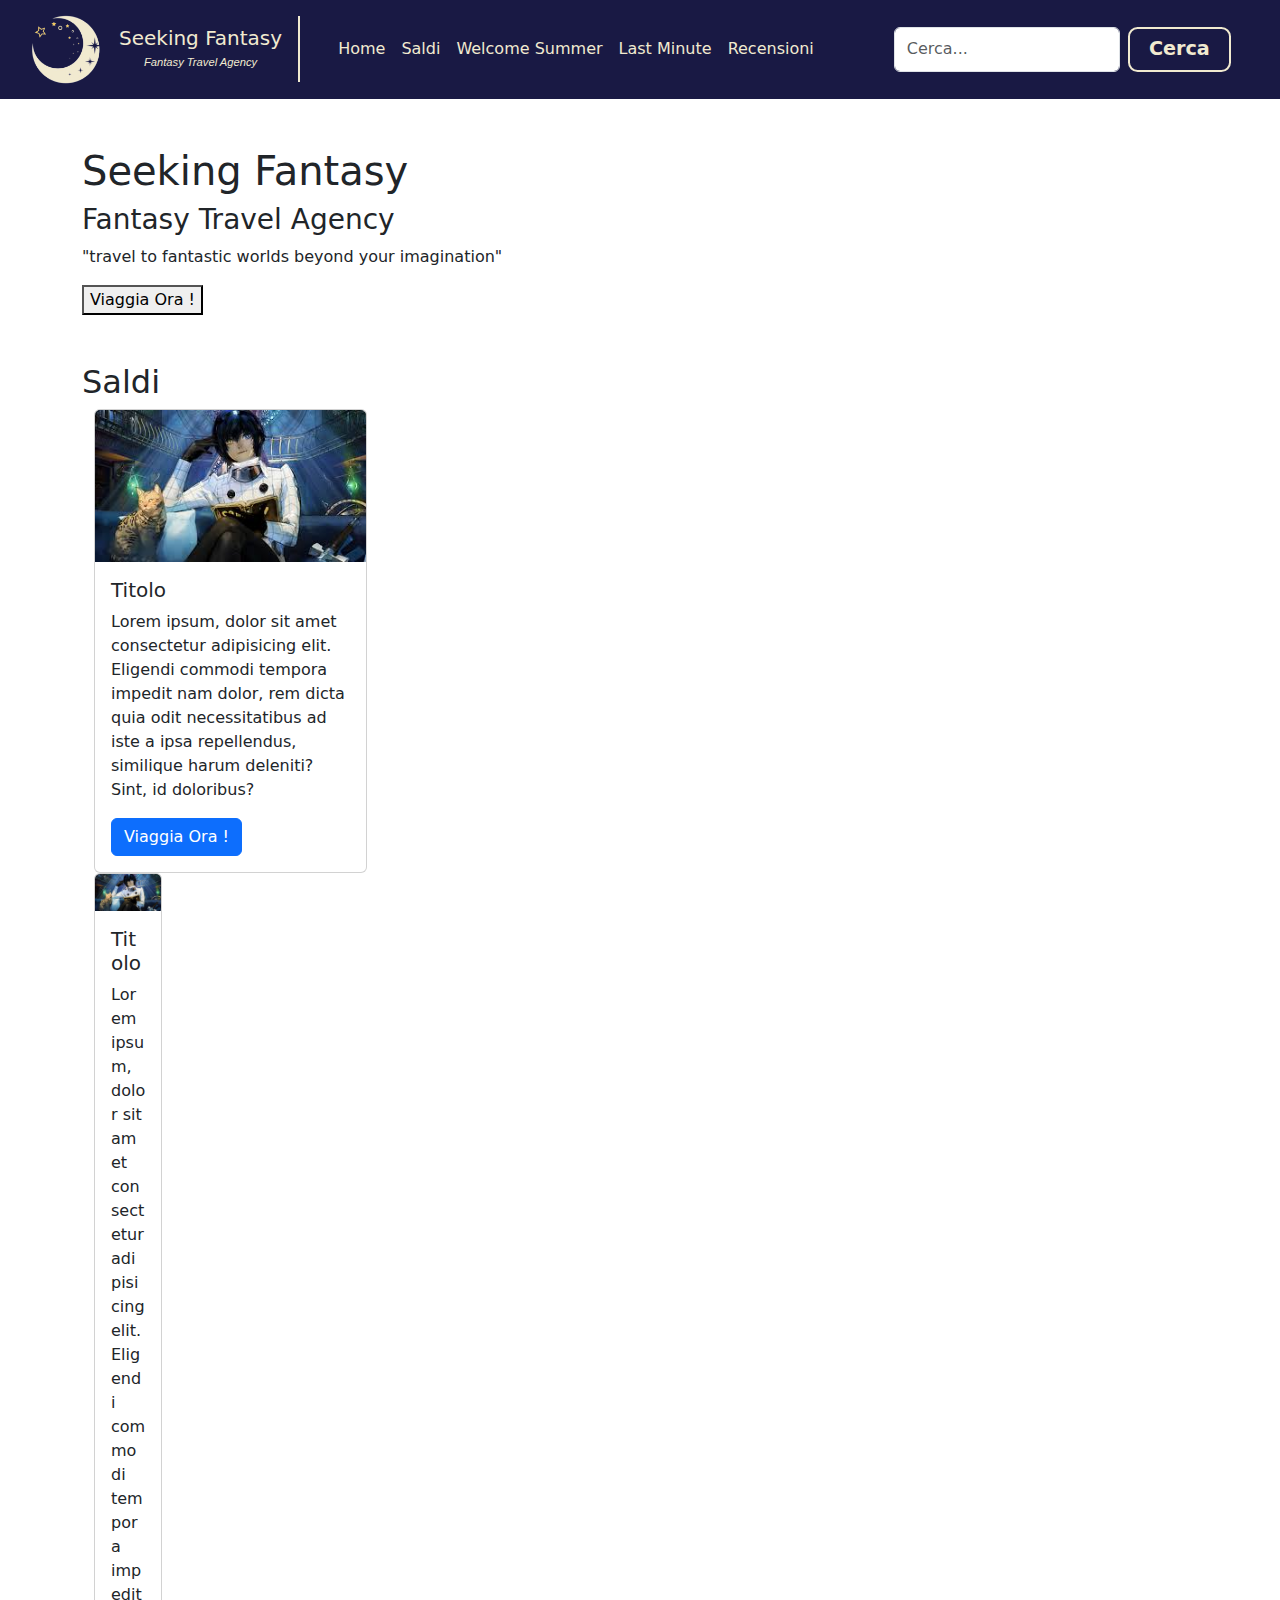
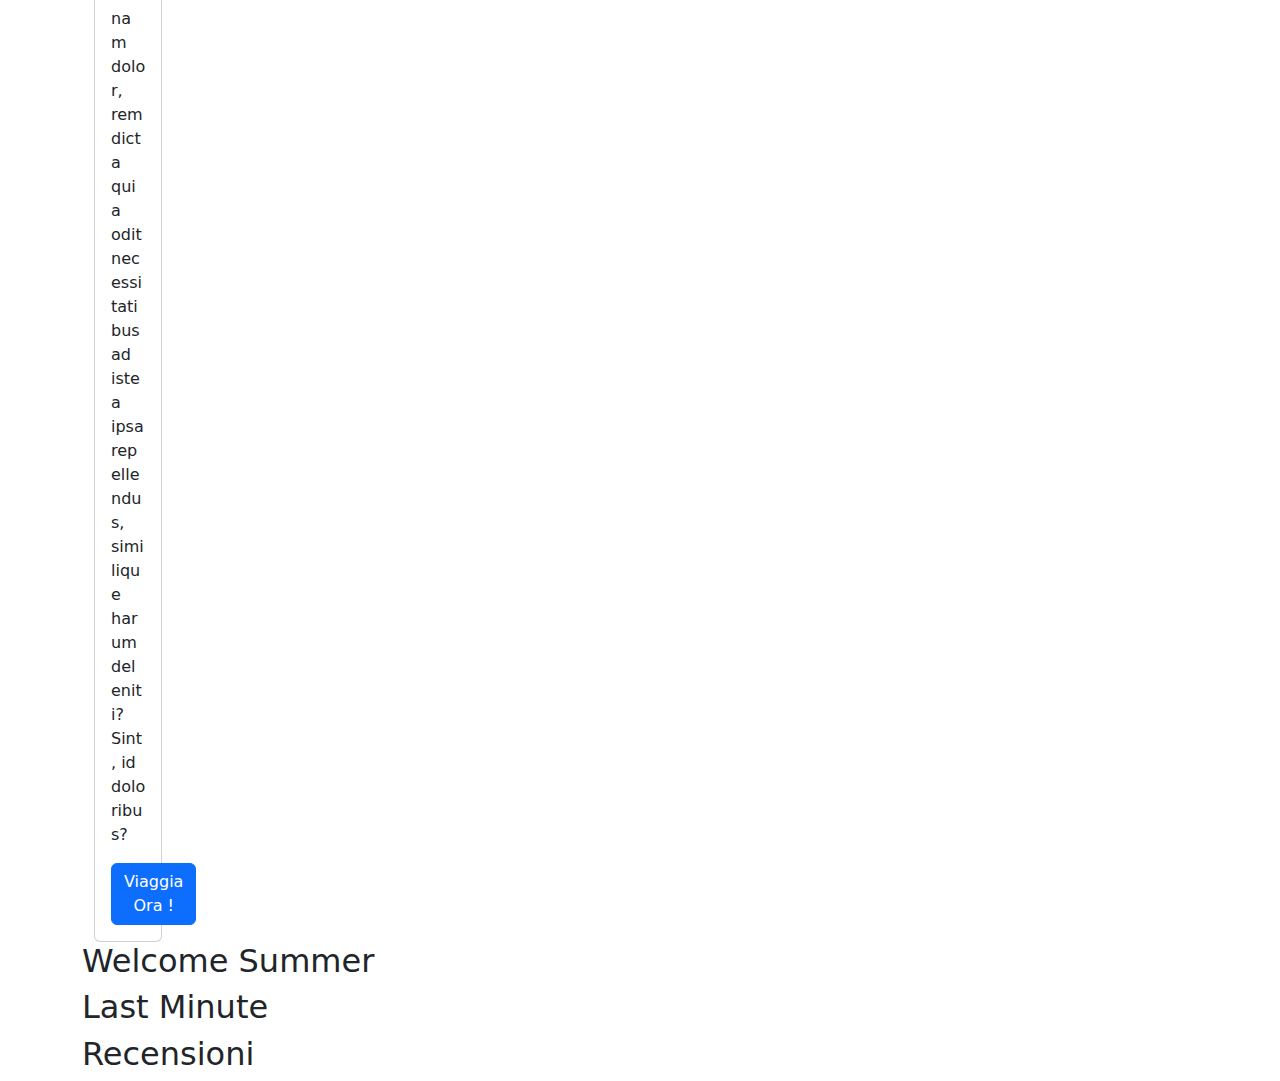
==== index.html @ 60d3921e "Svolgimento Pratica-S6-L2" ====
<!DOCTYPE html>
<html lang="en">
  <head>
    <meta charset="utf-8" />
    <meta name="viewport" content="width=device-width, initial-scale=1" />
    <title>Seeking Fantasy - Fantasy Travel Agency</title>
    <link
      href="https://cdn.jsdelivr.net/npm/bootstrap@5.3.3/dist/css/bootstrap.min.css"
      rel="stylesheet"
      integrity="sha384-QWTKZyjpPEjISv5WaRU9OFeRpok6YctnYmDr5pNlyT2bRjXh0JMhjY6hW+ALEwIH"
      crossorigin="anonymous"
    />
    <link rel="stylesheet" href="./assets/css/style.css" />
  </head>

  <body>
    <header class="container-fluid">
      <nav class="navbar navbar-expand-lg">
        <div class="container-fluid">
          <!-- Logo -->
          <div id="logoContainer">
            <img src="./assets/img/logo-trs.png" alt="logo" class="logo" />
            <div class="logoWrite">
              <h5>Seeking Fantasy</h5>
              <p><i>Fantasy Travel Agency</i></p>
            </div>
          </div>

          <!-- Navbar -->
          <button
            class="navbar-toggler"
            type="button"
            data-bs-toggle="collapse"
            data-bs-target="#navbarNav"
            aria-controls="navbarNav"
            aria-expanded="false"
            aria-label="Toggle navigation"
          >
            <span class="navbar-toggler-icon"></span>
          </button>

          <div class="collapse navbar-collapse" id="navbarNav">
            <ul class="navbar-nav">
              <li class="nav-item">
                <a class="nav-link active" aria-current="page" href="#">Home</a>
              </li>
              <li class="nav-item">
                <a class="nav-link" href="#saldi">Saldi</a>
              </li>
              <li class="nav-item">
                <a class="nav-link" href="#welcomeSummer">Welcome Summer</a>
              </li>
              <li class="nav-item">
                <a class="nav-link" href="#lastMinute">Last Minute</a>
              </li>
              <li class="nav-item">
                <a class="nav-link" href="#recensioni">Recensioni</a>
              </li>
            </ul>

            <!-- Search Bar -->
            <form class="searchForm d-flex ms-auto" role="search">
              <input
                class="form-control me-2"
                type="search"
                placeholder="Cerca..."
                aria-label="Search"
              />
              <button class="searchButton" type="submit">Cerca</button>
            </form>
          </div>
        </div>
      </nav>
    </header>

    <main>
      <!-- informazioni agenzia -->
      <section id="agencyInfo" class="container mt-md-5 mb-md-5">
        <div>
          <h1>Seeking Fantasy</h1>
          <h3>Fantasy Travel Agency</h3>
          <p>"travel to fantastic worlds beyond your imagination"</p>
          <button>Viaggia Ora !</button>
        </div>
      </section>

      <!-- SALDI -->
      <section id="saldi" class="container">
        <h2>Saldi</h2>

        <div class="container">
          <div row>
            <!-- card 1 -->
            <div class="col-md-3">
              <div class="card">
                <img
                  src="./assets/img/card-img.jpeg"
                  class="card-img-top"
                  alt="destination"
                />
                <div class="card-body">
                  <h5 class="card-title">Titolo</h5>
                  <p class="card-text">
                    Lorem ipsum, dolor sit amet consectetur adipisicing elit.
                    Eligendi commodi tempora impedit nam dolor, rem dicta quia
                    odit necessitatibus ad iste a ipsa repellendus, similique
                    harum deleniti? Sint, id doloribus?
                  </p>
                  <a href="#" class="btn btn-primary">Viaggia Ora !</a>
                </div>
              </div>

              <!-- card 2 -->
              <div class="col-md-3">
                <div class="card">
                  <img
                    src="./assets/img/card-img.jpeg"
                    class="card-img-top"
                    alt="destination"
                  />
                  <div class="card-body">
                    <h5 class="card-title">Titolo</h5>
                    <p class="card-text">
                      Lorem ipsum, dolor sit amet consectetur adipisicing elit.
                      Eligendi commodi tempora impedit nam dolor, rem dicta quia
                      odit necessitatibus ad iste a ipsa repellendus, similique
                      harum deleniti? Sint, id doloribus?
                    </p>
                    <a href="#" class="btn btn-primary">Viaggia Ora !</a>
                  </div>
                </div>
              </div>
            </div>
          </div>
        </div>
        <div></div>
      </section>

      <!-- WELCOME SUMMER -->
      <section id="welcomeSummer" class="container">
        <h2>Welcome Summer</h2>
      </section>

      <!-- LAST MINUTE -->
      <section id="lastMinute" class="container">
        <h2>Last Minute</h2>
      </section>

      <!-- RECENSIONI -->
      <section id="recensioni" class="container">
        <h2>Recensioni</h2>
      </section>
    </main>

    <script
      src="https://cdn.jsdelivr.net/npm/bootstrap@5.3.3/dist/js/bootstrap.bundle.min.js"
      integrity="sha384-YvpcrYf0tY3lHB60NNkmXc5s9fDVZLESaAA55NDzOxhy9GkcIdslK1eN7N6jIeHz"
      crossorigin="anonymous"
    ></script>
    <script src="./assets/js/script.js"></script>
  </body>
</html>
---- assets/css/style.css ----
header {
  background-color: #191944 !important;
  color: #f1ead0;
}

.navbar-nav .nav-link {
  color: #f1ead0 !important;
}
.navbar-brand {
  color: #f1ead0 !important;
}

#logoContainer {
  display: flex;
  justify-content: center;
  align-items: center;
}

.logoWrite {
  line-height: 0.5em;
  text-align: center;
  padding-top: 10px;
  margin-right: 30px;
  padding-right: 1em;
  border-right: 2px solid #f1ead0;
}

.logoWrite p {
  font-size: 0.7em;
  font-family: "Franklin Gothic Medium", "Arial Narrow", Arial, sans-serif;
}

.logo {
  width: 80px;
  margin-right: 15px;
}

.searchButton {
  padding: 0.3em 1em;
  border-radius: 0.5em;
  border: 2px solid #f1ead0;
  background-color: transparent;
  color: #f1ead0;
  font-size: 1.2em;
  font-weight: bold;
}

.searchButton:hover {
  background-color: #f1ead0;
  color: #191944;
}

.searchForm {
  margin-right: 25px;
}

.navbar-toggler {
  color: #f1ead0 !important;
  border: 2px solid #f1ead0 !important;
}
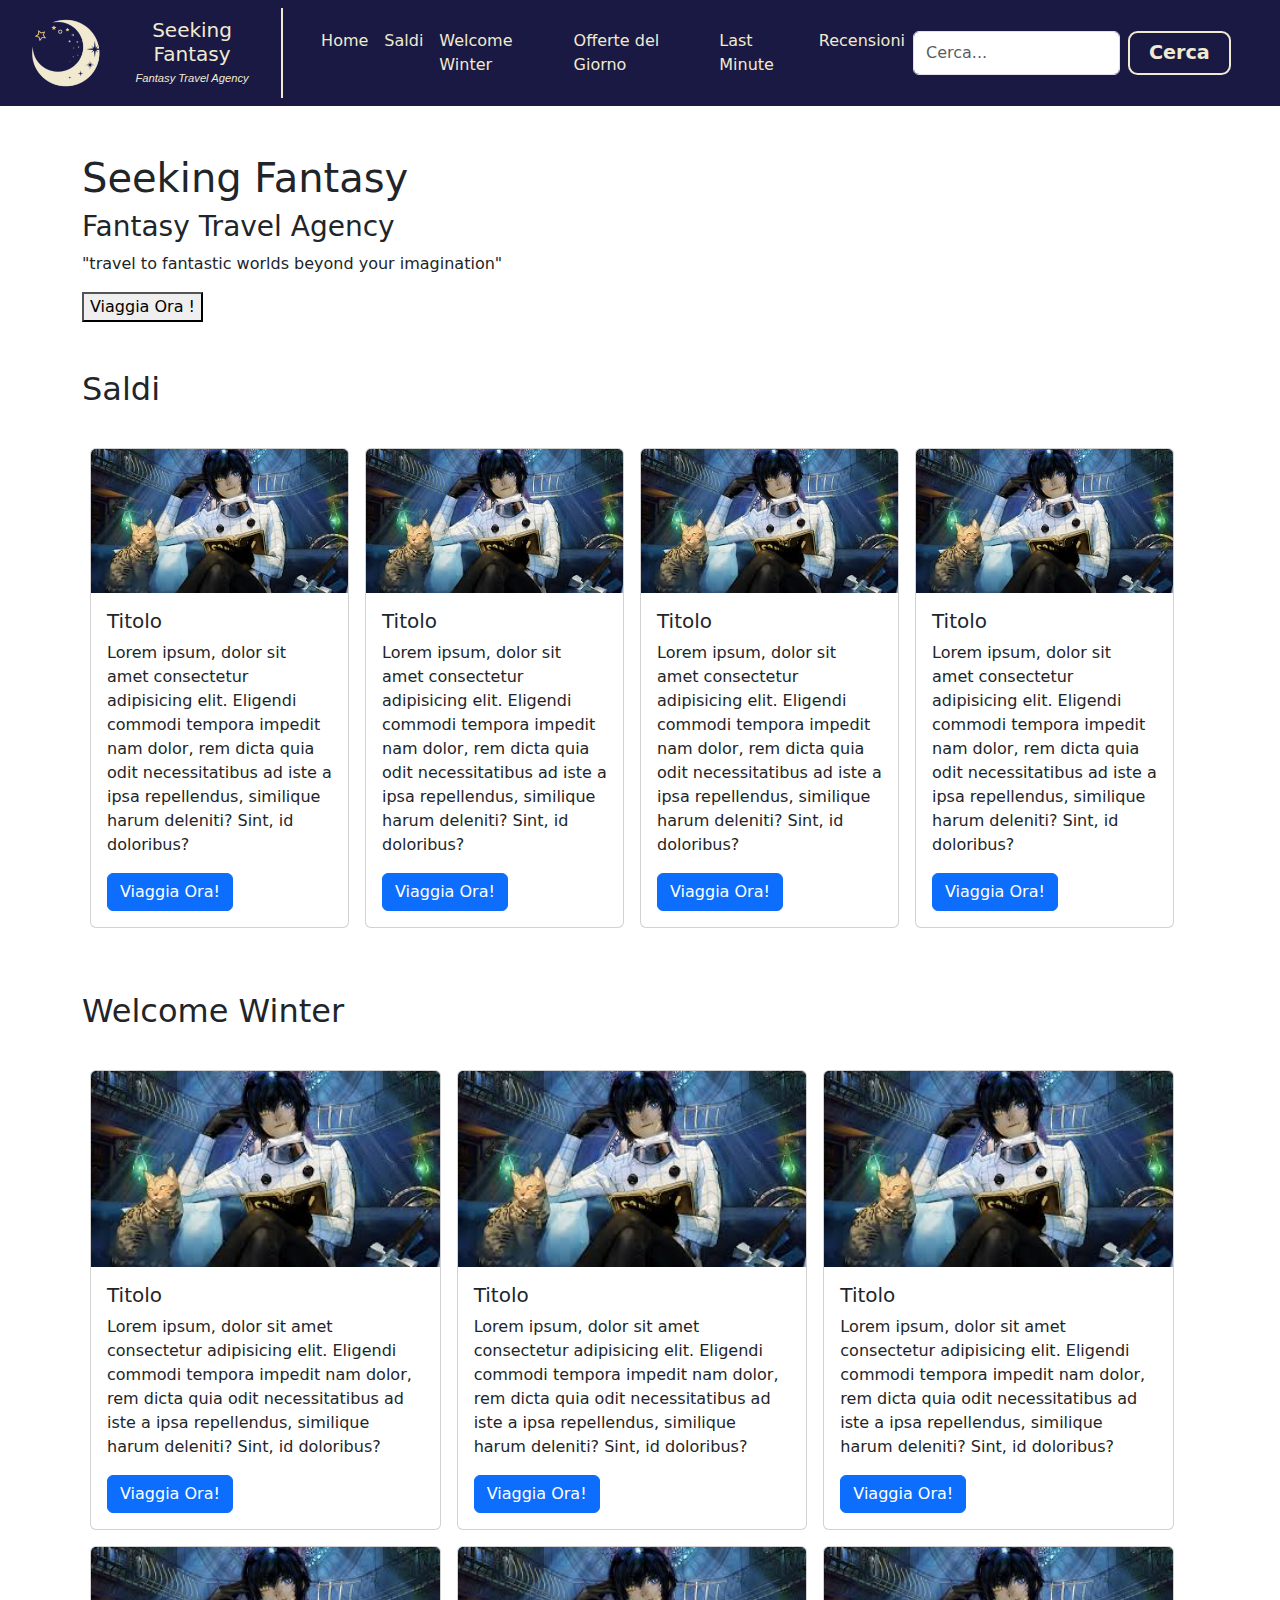
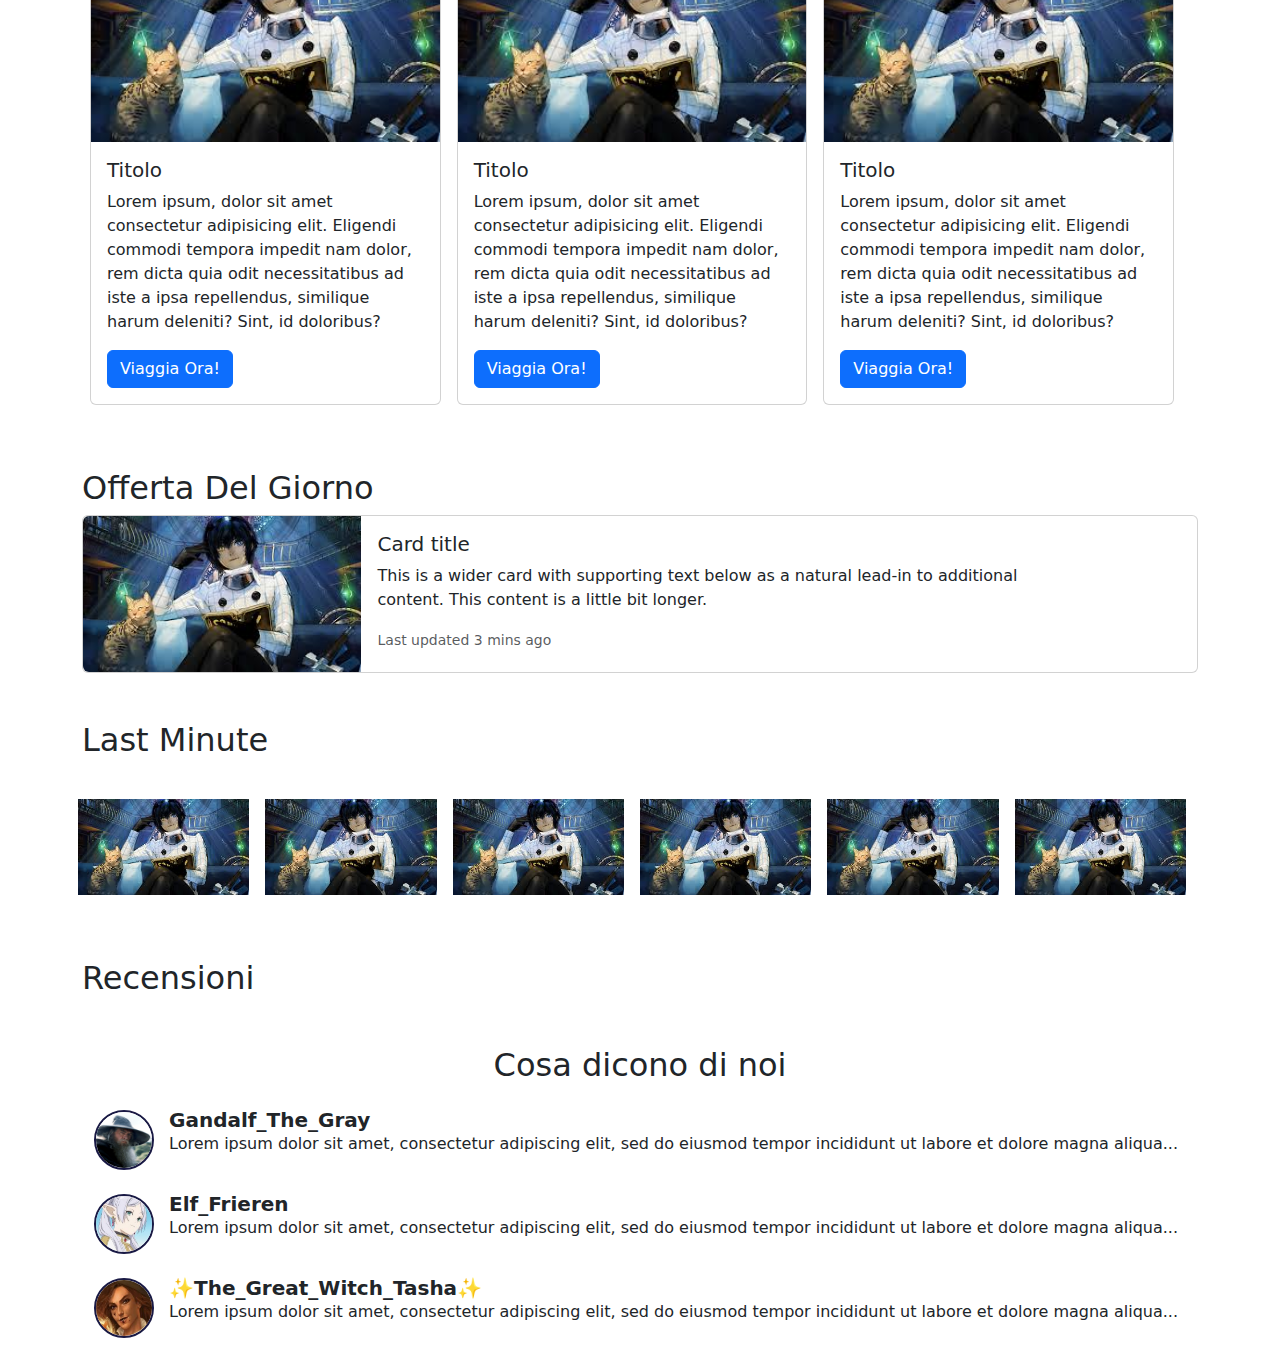
==== commit 24f36a0a: "aggiunta elementi" ====
--- a/index.html
+++ b/index.html
@@ -48,7 +48,12 @@
                 <a class="nav-link" href="#saldi">Saldi</a>
               </li>
               <li class="nav-item">
-                <a class="nav-link" href="#welcomeSummer">Welcome Summer</a>
+                <a class="nav-link" href="#welcomeWinter">Welcome Winter</a>
+              </li>
+              <li class="nav-item">
+                <a class="nav-link" href="#offetaDelGiorno"
+                  >Offerte del Giorno</a
+                >
               </li>
               <li class="nav-item">
                 <a class="nav-link" href="#lastMinute">Last Minute</a>
@@ -85,70 +90,352 @@
       </section>
 
       <!-- SALDI -->
-      <section id="saldi" class="container">
+      <section id="saldi" class="container mt-5">
         <h2>Saldi</h2>
 
         <div class="container">
-          <div row>
-            <!-- card 1 -->
-            <div class="col-md-3">
-              <div class="card">
+          <div class="row">
+            <div
+              class="row mb-3 g-3 row-cols-1 row-cols-sm-2 row-cols-md-3 row-cols-lg-4"
+            >
+              <!-- Card 1 -->
+              <div class="col">
+                <div class="card">
+                  <img
+                    src="./assets/img/card-img.jpeg"
+                    class="card-img-top"
+                    alt="destination"
+                  />
+
+                  <div class="card-body">
+                    <h5 class="card-title">Titolo</h5>
+                    <p class="card-text">
+                      Lorem ipsum, dolor sit amet consectetur adipisicing elit.
+                      Eligendi commodi tempora impedit nam dolor, rem dicta quia
+                      odit necessitatibus ad iste a ipsa repellendus, similique
+                      harum deleniti? Sint, id doloribus?
+                    </p>
+                    <a href="#" class="btn btn-primary">Viaggia Ora!</a>
+                  </div>
+                </div>
+              </div>
+
+              <!-- Card 2 -->
+              <div class="col">
+                <div class="card">
+                  <img
+                    src="./assets/img/card-img.jpeg"
+                    class="card-img-top"
+                    alt="destination"
+                  />
+
+                  <div class="card-body">
+                    <h5 class="card-title">Titolo</h5>
+                    <p class="card-text">
+                      Lorem ipsum, dolor sit amet consectetur adipisicing elit.
+                      Eligendi commodi tempora impedit nam dolor, rem dicta quia
+                      odit necessitatibus ad iste a ipsa repellendus, similique
+                      harum deleniti? Sint, id doloribus?
+                    </p>
+                    <a href="#" class="btn btn-primary">Viaggia Ora!</a>
+                  </div>
+                </div>
+              </div>
+
+              <!-- Card 3 -->
+              <div class="col">
+                <div class="card">
+                  <img
+                    src="./assets/img/card-img.jpeg"
+                    class="card-img-top"
+                    alt="destination"
+                  />
+
+                  <div class="card-body">
+                    <h5 class="card-title">Titolo</h5>
+                    <p class="card-text">
+                      Lorem ipsum, dolor sit amet consectetur adipisicing elit.
+                      Eligendi commodi tempora impedit nam dolor, rem dicta quia
+                      odit necessitatibus ad iste a ipsa repellendus, similique
+                      harum deleniti? Sint, id doloribus?
+                    </p>
+                    <a href="#" class="btn btn-primary">Viaggia Ora!</a>
+                  </div>
+                </div>
+              </div>
+
+              <!-- Card 4 -->
+              <div class="col">
+                <div class="card">
+                  <img
+                    src="./assets/img/card-img.jpeg"
+                    class="card-img-top"
+                    alt="destination"
+                  />
+
+                  <div class="card-body">
+                    <h5 class="card-title">Titolo</h5>
+                    <p class="card-text">
+                      Lorem ipsum, dolor sit amet consectetur adipisicing elit.
+                      Eligendi commodi tempora impedit nam dolor, rem dicta quia
+                      odit necessitatibus ad iste a ipsa repellendus, similique
+                      harum deleniti? Sint, id doloribus?
+                    </p>
+                    <a href="#" class="btn btn-primary">Viaggia Ora!</a>
+                  </div>
+                </div>
+              </div>
+            </div>
+          </div>
+        </div>
+      </section>
+
+      <!-- WELCOME WINTER -->
+      <section id="welcomeWinter" class="container mt-5">
+        <h2>Welcome Winter</h2>
+        <div class="container">
+          <div class="row">
+            <div
+              class="row mb-3 g-3 row-cols-1 row-cols-sm-2 row-cols-md-3 row-cols-lg-3"
+            >
+              <!-- Card 1 -->
+              <div class="col">
+                <div class="card">
+                  <img
+                    src="./assets/img/card-img.jpeg"
+                    class="card-img-top"
+                    alt="destination"
+                  />
+
+                  <div class="card-body">
+                    <h5 class="card-title">Titolo</h5>
+                    <p class="card-text">
+                      Lorem ipsum, dolor sit amet consectetur adipisicing elit.
+                      Eligendi commodi tempora impedit nam dolor, rem dicta quia
+                      odit necessitatibus ad iste a ipsa repellendus, similique
+                      harum deleniti? Sint, id doloribus?
+                    </p>
+                    <a href="#" class="btn btn-primary">Viaggia Ora!</a>
+                  </div>
+                </div>
+              </div>
+
+              <!-- Card 2 -->
+              <div class="col">
+                <div class="card">
+                  <img
+                    src="./assets/img/card-img.jpeg"
+                    class="card-img-top"
+                    alt="destination"
+                  />
+
+                  <div class="card-body">
+                    <h5 class="card-title">Titolo</h5>
+                    <p class="card-text">
+                      Lorem ipsum, dolor sit amet consectetur adipisicing elit.
+                      Eligendi commodi tempora impedit nam dolor, rem dicta quia
+                      odit necessitatibus ad iste a ipsa repellendus, similique
+                      harum deleniti? Sint, id doloribus?
+                    </p>
+                    <a href="#" class="btn btn-primary">Viaggia Ora!</a>
+                  </div>
+                </div>
+              </div>
+
+              <!-- Card 3 -->
+              <div class="col">
+                <div class="card">
+                  <img
+                    src="./assets/img/card-img.jpeg"
+                    class="card-img-top"
+                    alt="destination"
+                  />
+
+                  <div class="card-body">
+                    <h5 class="card-title">Titolo</h5>
+                    <p class="card-text">
+                      Lorem ipsum, dolor sit amet consectetur adipisicing elit.
+                      Eligendi commodi tempora impedit nam dolor, rem dicta quia
+                      odit necessitatibus ad iste a ipsa repellendus, similique
+                      harum deleniti? Sint, id doloribus?
+                    </p>
+                    <a href="#" class="btn btn-primary">Viaggia Ora!</a>
+                  </div>
+                </div>
+              </div>
+
+              <!-- Card 4 -->
+              <div class="col">
+                <div class="card">
+                  <img
+                    src="./assets/img/card-img.jpeg"
+                    class="card-img-top"
+                    alt="destination"
+                  />
+
+                  <div class="card-body">
+                    <h5 class="card-title">Titolo</h5>
+                    <p class="card-text">
+                      Lorem ipsum, dolor sit amet consectetur adipisicing elit.
+                      Eligendi commodi tempora impedit nam dolor, rem dicta quia
+                      odit necessitatibus ad iste a ipsa repellendus, similique
+                      harum deleniti? Sint, id doloribus?
+                    </p>
+                    <a href="#" class="btn btn-primary">Viaggia Ora!</a>
+                  </div>
+                </div>
+              </div>
+
+              <!-- Card 5 -->
+              <div class="col">
+                <div class="card">
+                  <img
+                    src="./assets/img/card-img.jpeg"
+                    class="card-img-top"
+                    alt="destination"
+                  />
+
+                  <div class="card-body">
+                    <h5 class="card-title">Titolo</h5>
+                    <p class="card-text">
+                      Lorem ipsum, dolor sit amet consectetur adipisicing elit.
+                      Eligendi commodi tempora impedit nam dolor, rem dicta quia
+                      odit necessitatibus ad iste a ipsa repellendus, similique
+                      harum deleniti? Sint, id doloribus?
+                    </p>
+                    <a href="#" class="btn btn-primary">Viaggia Ora!</a>
+                  </div>
+                </div>
+              </div>
+
+              <!-- Card 6 -->
+              <div class="col">
+                <div class="card">
+                  <img
+                    src="./assets/img/card-img.jpeg"
+                    class="card-img-top"
+                    alt="destination"
+                  />
+
+                  <div class="card-body">
+                    <h5 class="card-title">Titolo</h5>
+                    <p class="card-text">
+                      Lorem ipsum, dolor sit amet consectetur adipisicing elit.
+                      Eligendi commodi tempora impedit nam dolor, rem dicta quia
+                      odit necessitatibus ad iste a ipsa repellendus, similique
+                      harum deleniti? Sint, id doloribus?
+                    </p>
+                    <a href="#" class="btn btn-primary">Viaggia Ora!</a>
+                  </div>
+                </div>
+              </div>
+            </div>
+          </div>
+        </div>
+      </section>
+
+      <!-- OFFERTA DEL GIORNO -->
+      <section class="offerteDelGiorno mt-5">
+        <div class="container">
+          <h2>Offerta Del Giorno</h2>
+          <div class="card mb-3">
+            <div class="row g-0">
+              <div class="col-md-3">
                 <img
                   src="./assets/img/card-img.jpeg"
-                  class="card-img-top"
+                  class="img-fluid rounded-start"
                   alt="destination"
                 />
+              </div>
+              <div class="col-md-8">
                 <div class="card-body">
-                  <h5 class="card-title">Titolo</h5>
+                  <h5 class="card-title">Card title</h5>
                   <p class="card-text">
-                    Lorem ipsum, dolor sit amet consectetur adipisicing elit.
-                    Eligendi commodi tempora impedit nam dolor, rem dicta quia
-                    odit necessitatibus ad iste a ipsa repellendus, similique
-                    harum deleniti? Sint, id doloribus?
+                    This is a wider card with supporting text below as a natural
+                    lead-in to additional content. This content is a little bit
+                    longer.
                   </p>
-                  <a href="#" class="btn btn-primary">Viaggia Ora !</a>
-                </div>
-              </div>
-
-              <!-- card 2 -->
-              <div class="col-md-3">
-                <div class="card">
-                  <img
-                    src="./assets/img/card-img.jpeg"
-                    class="card-img-top"
-                    alt="destination"
-                  />
-                  <div class="card-body">
-                    <h5 class="card-title">Titolo</h5>
-                    <p class="card-text">
-                      Lorem ipsum, dolor sit amet consectetur adipisicing elit.
-                      Eligendi commodi tempora impedit nam dolor, rem dicta quia
-                      odit necessitatibus ad iste a ipsa repellendus, similique
-                      harum deleniti? Sint, id doloribus?
-                    </p>
-                    <a href="#" class="btn btn-primary">Viaggia Ora !</a>
-                  </div>
-                </div>
-              </div>
-            </div>
-          </div>
-        </div>
-        <div></div>
-      </section>
-
-      <!-- WELCOME SUMMER -->
-      <section id="welcomeSummer" class="container">
-        <h2>Welcome Summer</h2>
+                  <p class="card-text">
+                    <small class="text-body-secondary"
+                      >Last updated 3 mins ago</small
+                    >
+                  </p>
+                </div>
+              </div>
+            </div>
+          </div>
+        </div>
       </section>
 
       <!-- LAST MINUTE -->
-      <section id="lastMinute" class="container">
+      <section id="lastMinute" class="container mt-5">
         <h2>Last Minute</h2>
+        <div class="containere">
+          <div class="row">
+            <div
+              class="row mb-3 g-3 row-cols-1 row-cols-sm-2 row-cols-md-3 row-cols-lg-6"
+            >
+              <!-- Card 1 -->
+              <img src="./assets/img/card-img.jpeg" alt="destination" />
+
+              <!-- Card 2 -->
+              <img src="./assets/img/card-img.jpeg" alt="destination" />
+
+              <!-- Card 3 -->
+              <img src="./assets/img/card-img.jpeg" alt="destination" />
+
+              <!-- Card 4 -->
+              <img src="./assets/img/card-img.jpeg" alt="destination" />
+
+              <!-- Card 5 -->
+              <img src="./assets/img/card-img.jpeg" alt="destination" />
+
+              <!-- Card 6 -->
+              <img src="./assets/img/card-img.jpeg" alt="destination" />
+            </div>
+          </div>
+        </div>
       </section>
 
       <!-- RECENSIONI -->
-      <section id="recensioni" class="container">
+      <section id="recensioni" class="container mt-5">
         <h2>Recensioni</h2>
+        <div class="container mt-5">
+          <h2 class="text-center mb-4">Cosa dicono di noi</h2>
+
+          <div class="testimonial">
+            <img src="./assets/img/user-1.webp" alt="User" />
+            <div class="testimonial-content">
+              <h5>Gandalf_The_Gray</h5>
+              <p>
+                Lorem ipsum dolor sit amet, consectetur adipiscing elit, sed do
+                eiusmod tempor incididunt ut labore et dolore magna aliqua...
+              </p>
+            </div>
+          </div>
+
+          <div class="testimonial">
+            <img src="./assets/img/user-2.jpeg" alt="User" />
+            <div class="testimonial-content">
+              <h5>Elf_Frieren</h5>
+              <p>
+                Lorem ipsum dolor sit amet, consectetur adipiscing elit, sed do
+                eiusmod tempor incididunt ut labore et dolore magna aliqua...
+              </p>
+            </div>
+          </div>
+
+          <div class="testimonial">
+            <img src="./assets/img/user-3.jpeg" alt="User" />
+            <div class="testimonial-content">
+              <h5>✨The_Great_Witch_Tasha✨</h5>
+              <p>
+                Lorem ipsum dolor sit amet, consectetur adipiscing elit, sed do
+                eiusmod tempor incididunt ut labore et dolore magna aliqua...
+              </p>
+            </div>
+          </div>
+        </div>
       </section>
     </main>
 
--- a/assets/css/style.css
+++ b/assets/css/style.css
@@ -1,8 +1,10 @@
+/* Header */
 header {
   background-color: #191944 !important;
   color: #f1ead0;
 }
 
+/* Navbar */
 .navbar-nav .nav-link {
   color: #f1ead0 !important;
 }
@@ -16,6 +18,7 @@
   align-items: center;
 }
 
+/* Logo */
 .logoWrite {
   line-height: 0.5em;
   text-align: center;
@@ -35,6 +38,7 @@
   margin-right: 15px;
 }
 
+/* search Input */
 .searchButton {
   padding: 0.3em 1em;
   border-radius: 0.5em;
@@ -58,3 +62,24 @@
   color: #f1ead0 !important;
   border: 2px solid #f1ead0 !important;
 }
+
+/* Review */
+.testimonial {
+  display: flex;
+  align-items: center;
+  gap: 15px;
+  margin-bottom: 20px;
+}
+.testimonial img {
+  width: 60px;
+  height: 60px;
+  border-radius: 50%;
+  border: 2px solid #191944;
+}
+.testimonial-content {
+  flex-grow: 1;
+}
+.testimonial h5 {
+  margin: 0;
+  font-weight: bold;
+}
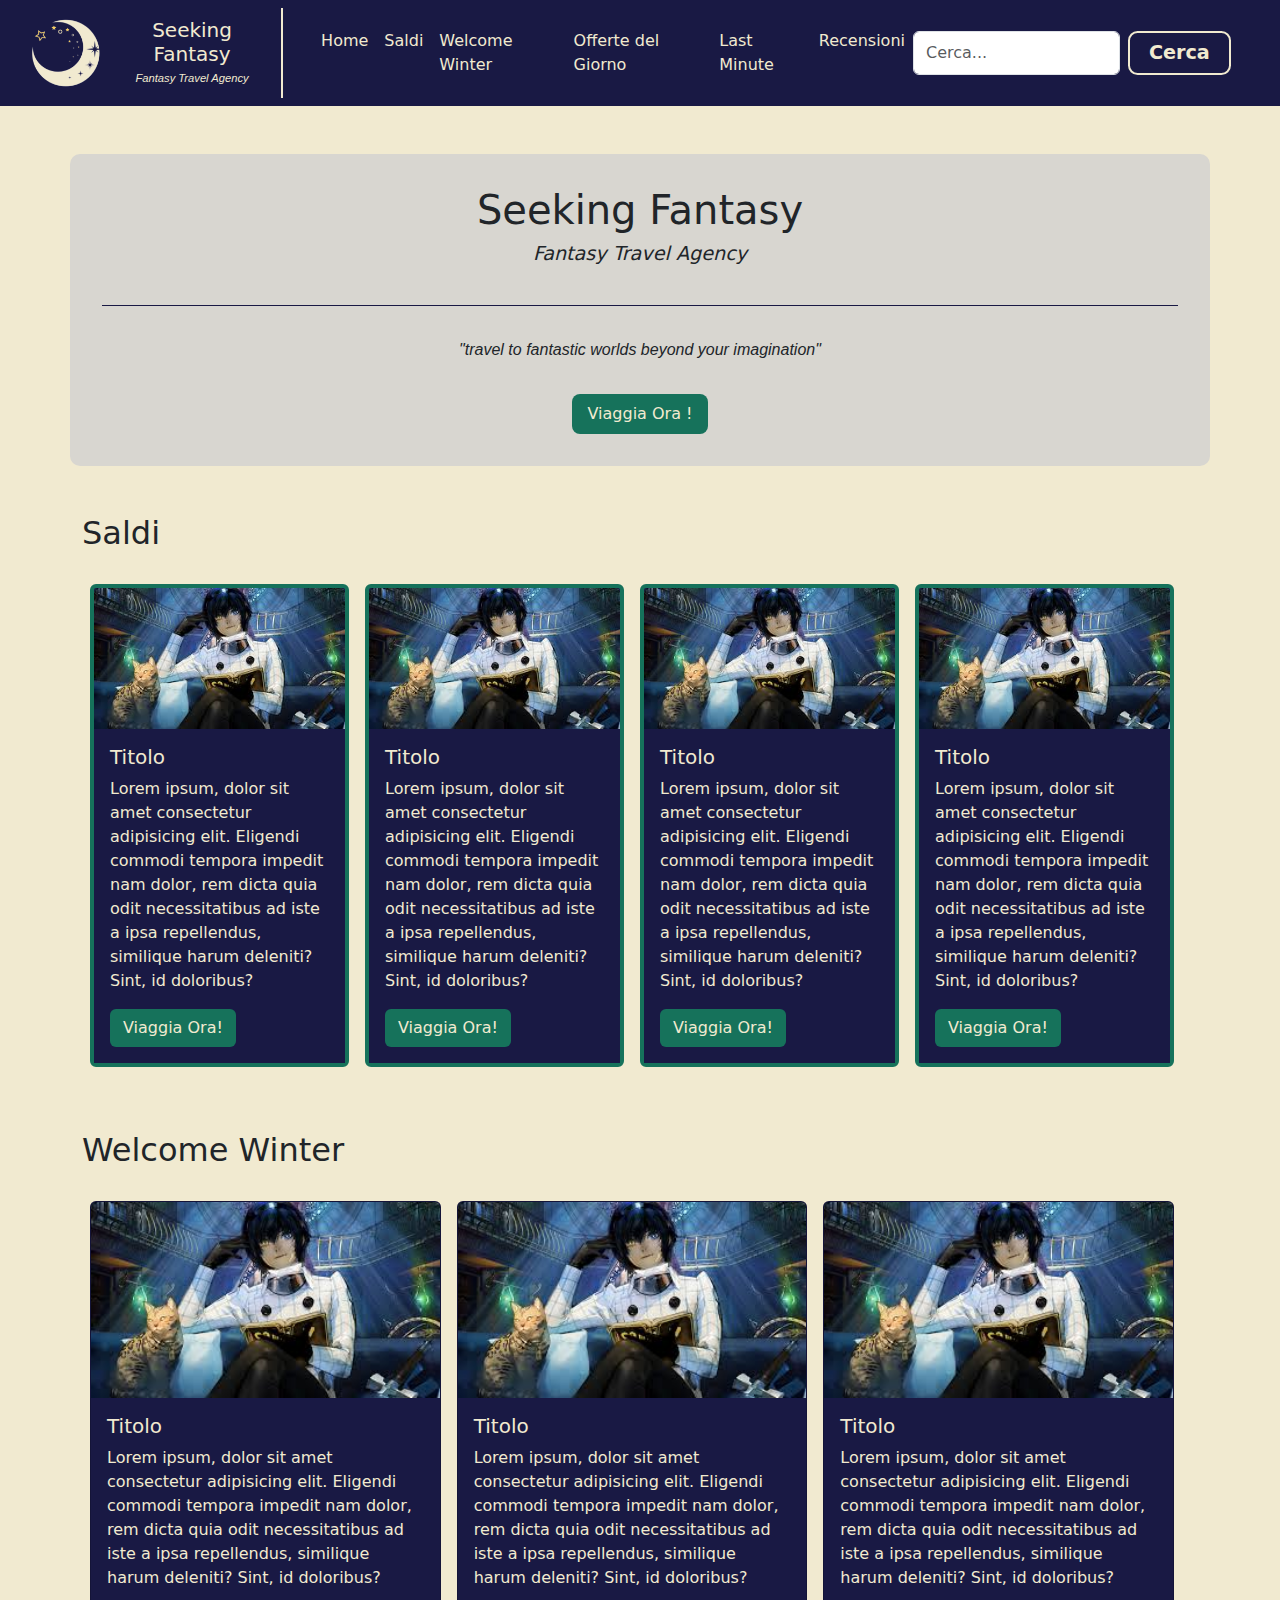
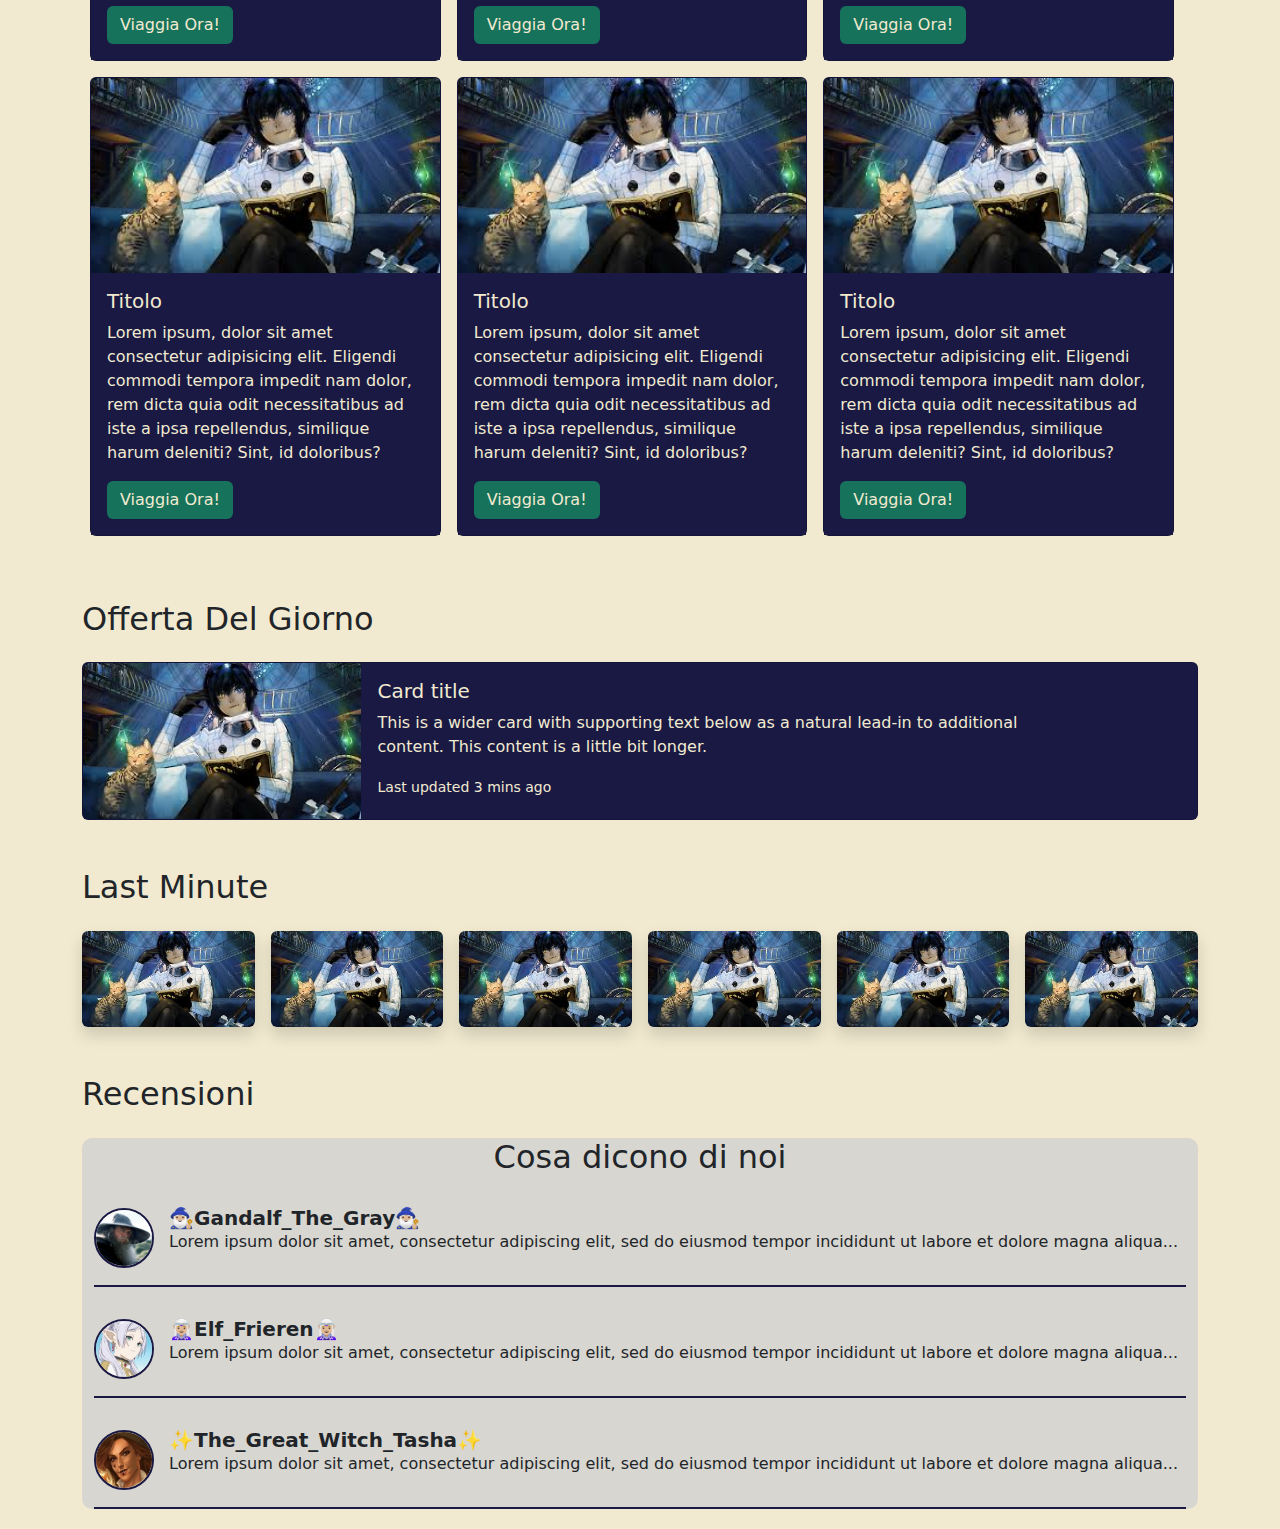
==== commit 6460ff82: "miglioramento 1" ====
--- a/index.html
+++ b/index.html
@@ -51,7 +51,7 @@
                 <a class="nav-link" href="#welcomeWinter">Welcome Winter</a>
               </li>
               <li class="nav-item">
-                <a class="nav-link" href="#offetaDelGiorno"
+                <a class="nav-link" href="#offerteDelGiorno"
                   >Offerte del Giorno</a
                 >
               </li>
@@ -81,17 +81,21 @@
     <main>
       <!-- informazioni agenzia -->
       <section id="agencyInfo" class="container mt-md-5 mb-md-5">
-        <div>
-          <h1>Seeking Fantasy</h1>
-          <h3>Fantasy Travel Agency</h3>
-          <p>"travel to fantastic worlds beyond your imagination"</p>
-          <button>Viaggia Ora !</button>
+        <div class="infoContainer">
+          <div class="agencyName">
+            <h1>Seeking Fantasy</h1>
+            <h3><i>Fantasy Travel Agency</i></h3>
+          </div>
+          <div class="viaggiaOra">
+            <p><i>"travel to fantastic worlds beyond your imagination"</i></p>
+            <button>Viaggia Ora !</button>
+          </div>
         </div>
       </section>
 
       <!-- SALDI -->
       <section id="saldi" class="container mt-5">
-        <h2>Saldi</h2>
+        <h2 class="m-0">Saldi</h2>
 
         <div class="container">
           <div class="row">
@@ -100,88 +104,88 @@
             >
               <!-- Card 1 -->
               <div class="col">
-                <div class="card">
-                  <img
-                    src="./assets/img/card-img.jpeg"
-                    class="card-img-top"
-                    alt="destination"
-                  />
-
-                  <div class="card-body">
-                    <h5 class="card-title">Titolo</h5>
-                    <p class="card-text">
-                      Lorem ipsum, dolor sit amet consectetur adipisicing elit.
-                      Eligendi commodi tempora impedit nam dolor, rem dicta quia
-                      odit necessitatibus ad iste a ipsa repellendus, similique
-                      harum deleniti? Sint, id doloribus?
-                    </p>
-                    <a href="#" class="btn btn-primary">Viaggia Ora!</a>
+                <div class="card saldi">
+                  <img
+                    src="./assets/img/card-img.jpeg"
+                    class="card-img-top"
+                    alt="destination"
+                  />
+
+                  <div class="card-body">
+                    <h5 class="card-title">Titolo</h5>
+                    <p class="card-text">
+                      Lorem ipsum, dolor sit amet consectetur adipisicing elit.
+                      Eligendi commodi tempora impedit nam dolor, rem dicta quia
+                      odit necessitatibus ad iste a ipsa repellendus, similique
+                      harum deleniti? Sint, id doloribus?
+                    </p>
+                    <a href="#" class="btn button">Viaggia Ora!</a>
                   </div>
                 </div>
               </div>
 
               <!-- Card 2 -->
               <div class="col">
-                <div class="card">
-                  <img
-                    src="./assets/img/card-img.jpeg"
-                    class="card-img-top"
-                    alt="destination"
-                  />
-
-                  <div class="card-body">
-                    <h5 class="card-title">Titolo</h5>
-                    <p class="card-text">
-                      Lorem ipsum, dolor sit amet consectetur adipisicing elit.
-                      Eligendi commodi tempora impedit nam dolor, rem dicta quia
-                      odit necessitatibus ad iste a ipsa repellendus, similique
-                      harum deleniti? Sint, id doloribus?
-                    </p>
-                    <a href="#" class="btn btn-primary">Viaggia Ora!</a>
+                <div class="card saldi">
+                  <img
+                    src="./assets/img/card-img.jpeg"
+                    class="card-img-top"
+                    alt="destination"
+                  />
+
+                  <div class="card-body">
+                    <h5 class="card-title">Titolo</h5>
+                    <p class="card-text">
+                      Lorem ipsum, dolor sit amet consectetur adipisicing elit.
+                      Eligendi commodi tempora impedit nam dolor, rem dicta quia
+                      odit necessitatibus ad iste a ipsa repellendus, similique
+                      harum deleniti? Sint, id doloribus?
+                    </p>
+                    <a href="#" class="btn button">Viaggia Ora!</a>
                   </div>
                 </div>
               </div>
 
               <!-- Card 3 -->
               <div class="col">
-                <div class="card">
-                  <img
-                    src="./assets/img/card-img.jpeg"
-                    class="card-img-top"
-                    alt="destination"
-                  />
-
-                  <div class="card-body">
-                    <h5 class="card-title">Titolo</h5>
-                    <p class="card-text">
-                      Lorem ipsum, dolor sit amet consectetur adipisicing elit.
-                      Eligendi commodi tempora impedit nam dolor, rem dicta quia
-                      odit necessitatibus ad iste a ipsa repellendus, similique
-                      harum deleniti? Sint, id doloribus?
-                    </p>
-                    <a href="#" class="btn btn-primary">Viaggia Ora!</a>
+                <div class="card saldi">
+                  <img
+                    src="./assets/img/card-img.jpeg"
+                    class="card-img-top"
+                    alt="destination"
+                  />
+
+                  <div class="card-body">
+                    <h5 class="card-title">Titolo</h5>
+                    <p class="card-text">
+                      Lorem ipsum, dolor sit amet consectetur adipisicing elit.
+                      Eligendi commodi tempora impedit nam dolor, rem dicta quia
+                      odit necessitatibus ad iste a ipsa repellendus, similique
+                      harum deleniti? Sint, id doloribus?
+                    </p>
+                    <a href="#" class="btn button">Viaggia Ora!</a>
                   </div>
                 </div>
               </div>
 
               <!-- Card 4 -->
               <div class="col">
-                <div class="card">
-                  <img
-                    src="./assets/img/card-img.jpeg"
-                    class="card-img-top"
-                    alt="destination"
-                  />
-
-                  <div class="card-body">
-                    <h5 class="card-title">Titolo</h5>
-                    <p class="card-text">
-                      Lorem ipsum, dolor sit amet consectetur adipisicing elit.
-                      Eligendi commodi tempora impedit nam dolor, rem dicta quia
-                      odit necessitatibus ad iste a ipsa repellendus, similique
-                      harum deleniti? Sint, id doloribus?
-                    </p>
-                    <a href="#" class="btn btn-primary">Viaggia Ora!</a>
+                <div class="card saldi">
+                  <img
+                    src="./assets/img/card-img.jpeg"
+                    class="card-img-top"
+                    alt="destination"
+                  />
+
+                  <div class="card-body">
+                    <h5 class="card-title">Titolo</h5>
+                    <p class="card-text">
+                      Lorem ipsum, dolor sit amet consectetur adipisicing elit.
+                      Eligendi commodi tempora impedit nam dolor, rem dicta quia
+                      odit necessitatibus ad iste a ipsa repellendus, similique
+                      harum deleniti? Sint, id doloribus?
+                    </p>
+                    <a href="#" class="btn button">Viaggia Ora!</a>
                   </div>
                 </div>
               </div>
@@ -192,7 +196,7 @@
 
       <!-- WELCOME WINTER -->
       <section id="welcomeWinter" class="container mt-5">
-        <h2>Welcome Winter</h2>
+        <h2 class="m-0">Welcome Winter</h2>
         <div class="container">
           <div class="row">
             <div
@@ -208,14 +212,14 @@
                   />
 
                   <div class="card-body">
-                    <h5 class="card-title">Titolo</h5>
-                    <p class="card-text">
-                      Lorem ipsum, dolor sit amet consectetur adipisicing elit.
-                      Eligendi commodi tempora impedit nam dolor, rem dicta quia
-                      odit necessitatibus ad iste a ipsa repellendus, similique
-                      harum deleniti? Sint, id doloribus?
-                    </p>
-                    <a href="#" class="btn btn-primary">Viaggia Ora!</a>
+                    <h5 class="card-title position-relative">Titolo</h5>
+                    <p class="card-text">
+                      Lorem ipsum, dolor sit amet consectetur adipisicing elit.
+                      Eligendi commodi tempora impedit nam dolor, rem dicta quia
+                      odit necessitatibus ad iste a ipsa repellendus, similique
+                      harum deleniti? Sint, id doloribus?
+                    </p>
+                    <a href="#" class="btn button">Viaggia Ora!</a>
                   </div>
                 </div>
               </div>
@@ -237,7 +241,7 @@
                       odit necessitatibus ad iste a ipsa repellendus, similique
                       harum deleniti? Sint, id doloribus?
                     </p>
-                    <a href="#" class="btn btn-primary">Viaggia Ora!</a>
+                    <a href="#" class="btn button">Viaggia Ora!</a>
                   </div>
                 </div>
               </div>
@@ -259,7 +263,7 @@
                       odit necessitatibus ad iste a ipsa repellendus, similique
                       harum deleniti? Sint, id doloribus?
                     </p>
-                    <a href="#" class="btn btn-primary">Viaggia Ora!</a>
+                    <a href="#" class="btn button">Viaggia Ora!</a>
                   </div>
                 </div>
               </div>
@@ -281,7 +285,7 @@
                       odit necessitatibus ad iste a ipsa repellendus, similique
                       harum deleniti? Sint, id doloribus?
                     </p>
-                    <a href="#" class="btn btn-primary">Viaggia Ora!</a>
+                    <a href="#" class="btn button">Viaggia Ora!</a>
                   </div>
                 </div>
               </div>
@@ -303,7 +307,7 @@
                       odit necessitatibus ad iste a ipsa repellendus, similique
                       harum deleniti? Sint, id doloribus?
                     </p>
-                    <a href="#" class="btn btn-primary">Viaggia Ora!</a>
+                    <a href="#" class="btn button">Viaggia Ora!</a>
                   </div>
                 </div>
               </div>
@@ -325,7 +329,7 @@
                       odit necessitatibus ad iste a ipsa repellendus, similique
                       harum deleniti? Sint, id doloribus?
                     </p>
-                    <a href="#" class="btn btn-primary">Viaggia Ora!</a>
+                    <a href="#" class="btn button">Viaggia Ora!</a>
                   </div>
                 </div>
               </div>
@@ -335,9 +339,9 @@
       </section>
 
       <!-- OFFERTA DEL GIORNO -->
-      <section class="offerteDelGiorno mt-5">
+      <section id="offerteDelGiorno" class="mt-5">
         <div class="container">
-          <h2>Offerta Del Giorno</h2>
+          <h2 class="mb-4">Offerta Del Giorno</h2>
           <div class="card mb-3">
             <div class="row g-0">
               <div class="col-md-3">
@@ -356,9 +360,7 @@
                     longer.
                   </p>
                   <p class="card-text">
-                    <small class="text-body-secondary"
-                      >Last updated 3 mins ago</small
-                    >
+                    <small class="small-text">Last updated 3 mins ago</small>
                   </p>
                 </div>
               </div>
@@ -369,44 +371,76 @@
 
       <!-- LAST MINUTE -->
       <section id="lastMinute" class="container mt-5">
-        <h2>Last Minute</h2>
-        <div class="containere">
-          <div class="row">
-            <div
-              class="row mb-3 g-3 row-cols-1 row-cols-sm-2 row-cols-md-3 row-cols-lg-6"
-            >
-              <!-- Card 1 -->
-              <img src="./assets/img/card-img.jpeg" alt="destination" />
-
-              <!-- Card 2 -->
-              <img src="./assets/img/card-img.jpeg" alt="destination" />
-
-              <!-- Card 3 -->
-              <img src="./assets/img/card-img.jpeg" alt="destination" />
-
-              <!-- Card 4 -->
-              <img src="./assets/img/card-img.jpeg" alt="destination" />
-
-              <!-- Card 5 -->
-              <img src="./assets/img/card-img.jpeg" alt="destination" />
-
-              <!-- Card 6 -->
-              <img src="./assets/img/card-img.jpeg" alt="destination" />
-            </div>
+        <h2 class="mb-4">Last Minute</h2>
+        <div
+          class="row row-cols-1 row-cols-sm-2 row-cols-md-3 row-cols-lg-6 g-3"
+        >
+          <!-- Card 1 -->
+          <div class="col">
+            <img
+              src="./assets/img/card-img.jpeg"
+              alt="destination"
+              class="img-fluid shadow rounded cursor-pointer"
+            />
+          </div>
+
+          <!-- Card 2 -->
+          <div class="col">
+            <img
+              src="./assets/img/card-img.jpeg"
+              alt="destination"
+              class="img-fluid shadow rounded cursor-pointer"
+            />
+          </div>
+
+          <!-- Card 3 -->
+          <div class="col">
+            <img
+              src="./assets/img/card-img.jpeg"
+              alt="destination"
+              class="img-fluid shadow rounded cursor-pointer"
+            />
+          </div>
+
+          <!-- Card 4 -->
+          <div class="col">
+            <img
+              src="./assets/img/card-img.jpeg"
+              alt="destination"
+              class="img-fluid shadow rounded cursor-pointer"
+            />
+          </div>
+
+          <!-- Card 5 -->
+          <div class="col">
+            <img
+              src="./assets/img/card-img.jpeg"
+              alt="destination"
+              class="img-fluid shadow rounded cursor-pointer"
+            />
+          </div>
+
+          <!-- Card 6 -->
+          <div class="col">
+            <img
+              src="./assets/img/card-img.jpeg"
+              alt="destination"
+              class="img-fluid shadow rounded cursor-pointer"
+            />
           </div>
         </div>
       </section>
 
       <!-- RECENSIONI -->
       <section id="recensioni" class="container mt-5">
-        <h2>Recensioni</h2>
-        <div class="container mt-5">
+        <h2 class="m-0">Recensioni</h2>
+        <div class="container mt-4 reviewContainer">
           <h2 class="text-center mb-4">Cosa dicono di noi</h2>
 
           <div class="testimonial">
             <img src="./assets/img/user-1.webp" alt="User" />
             <div class="testimonial-content">
-              <h5>Gandalf_The_Gray</h5>
+              <h5>🧙🏼‍♂️Gandalf_The_Gray🧙🏼‍♂️</h5>
               <p>
                 Lorem ipsum dolor sit amet, consectetur adipiscing elit, sed do
                 eiusmod tempor incididunt ut labore et dolore magna aliqua...
@@ -417,7 +451,7 @@
           <div class="testimonial">
             <img src="./assets/img/user-2.jpeg" alt="User" />
             <div class="testimonial-content">
-              <h5>Elf_Frieren</h5>
+              <h5>🧝🏼‍♀️Elf_Frieren🧝🏼‍♀️</h5>
               <p>
                 Lorem ipsum dolor sit amet, consectetur adipiscing elit, sed do
                 eiusmod tempor incididunt ut labore et dolore magna aliqua...
--- a/assets/css/style.css
+++ b/assets/css/style.css
@@ -1,3 +1,8 @@
+/* Body */
+body {
+  background-color: #f1ead0;
+}
+
 /* Header */
 header {
   background-color: #191944 !important;
@@ -8,6 +13,7 @@
 .navbar-nav .nav-link {
   color: #f1ead0 !important;
 }
+
 .navbar-brand {
   color: #f1ead0 !important;
 }
@@ -63,22 +69,111 @@
   border: 2px solid #f1ead0 !important;
 }
 
+/* Agenzia Info */
+#agencyInfo {
+  background-color: #d8d6d0;
+  padding: 2em;
+  border-radius: 10px;
+  text-align: center;
+}
+
+.agencyName {
+  text-align: center;
+  border-bottom: 1px solid #191944;
+  padding-bottom: 2em;
+}
+
+.infoContainer h3 {
+  font-size: 1.2em;
+  text-align: center;
+}
+
+.viaggiaOra {
+  padding-top: 2em;
+}
+
+.viaggiaOra p {
+  font-family: "Franklin Gothic Medium", "Arial Narrow", Arial, sans-serif;
+  margin-bottom: 2em;
+}
+
+.viaggiaOra button {
+  background-color: #16725b;
+  color: #f1ead0;
+  padding: 0.5em 1em;
+  border: none;
+  border-radius: 0.5em;
+}
+
+/* Card */
+.card,
+.card-body,
+.small-text {
+  background-color: #191944 !important;
+  color: #f1ead0 !important;
+}
+
+.saldi {
+  border: 4px solid #16725b;
+}
+
+.button {
+  background-color: #16725b;
+  color: #f1ead0;
+}
+
+.button:hover {
+  background-color: #0e4436;
+  color: #f1ead0;
+}
+
+.button:active {
+  scale: 0.9;
+}
+
+.cool {
+  display: inline-block;
+  background-color: #689ae5;
+  border: 2px solid rgb(26, 120, 179);
+  color: #f1ead0;
+  padding: 0.1em 0.8em;
+  border-radius: 2em;
+  position: absolute;
+  top: 5px;
+  right: 5px;
+}
+/* Last Minute */
+.cursor-pointer {
+  cursor: pointer !important;
+}
+
 /* Review */
+.reviewContainer {
+  background-color: #d8d6d0;
+  border-radius: 10px;
+}
+
 .testimonial {
   display: flex;
   align-items: center;
   gap: 15px;
   margin-bottom: 20px;
+  border-bottom: #191944 2px solid;
+  padding-bottom: 15px;
+  margin-top: 30px;
 }
+
 .testimonial img {
   width: 60px;
   height: 60px;
   border-radius: 50%;
   border: 2px solid #191944;
 }
+
 .testimonial-content {
   flex-grow: 1;
 }
+
 .testimonial h5 {
   margin: 0;
   font-weight: bold;
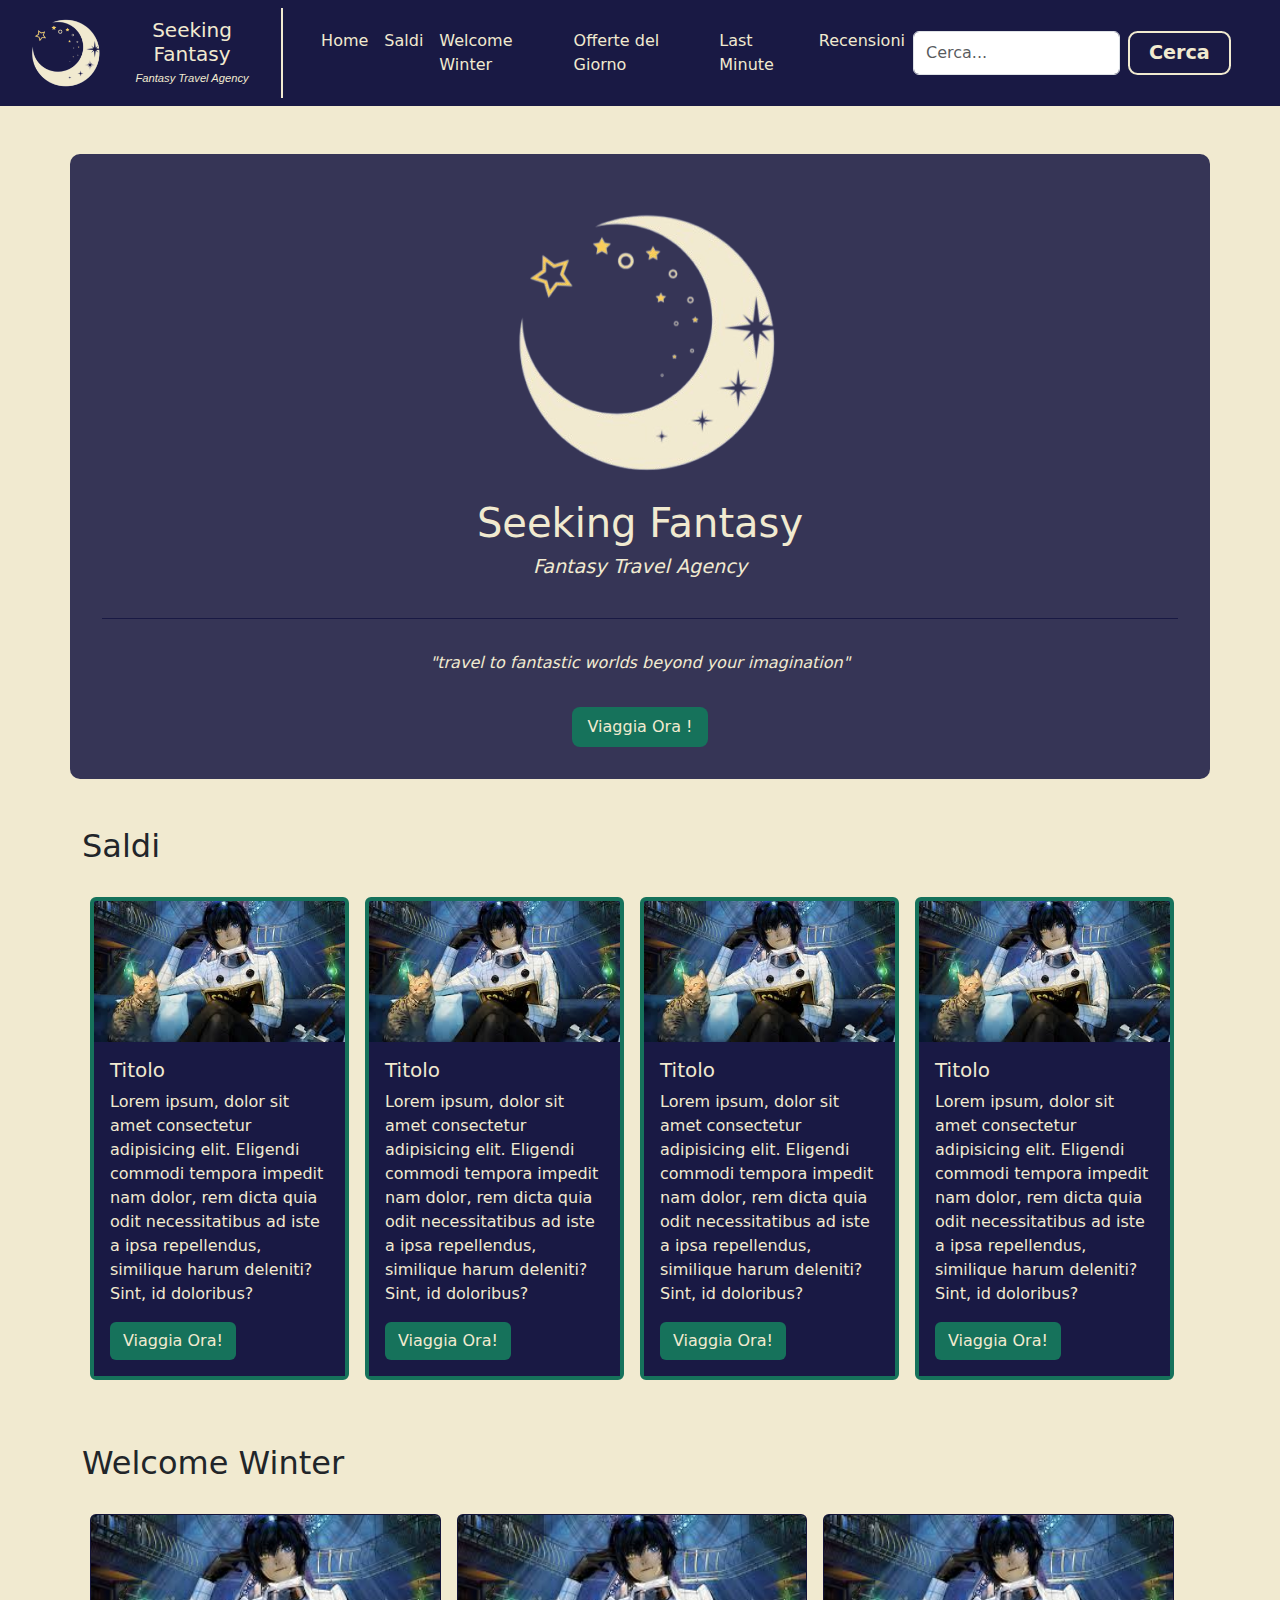
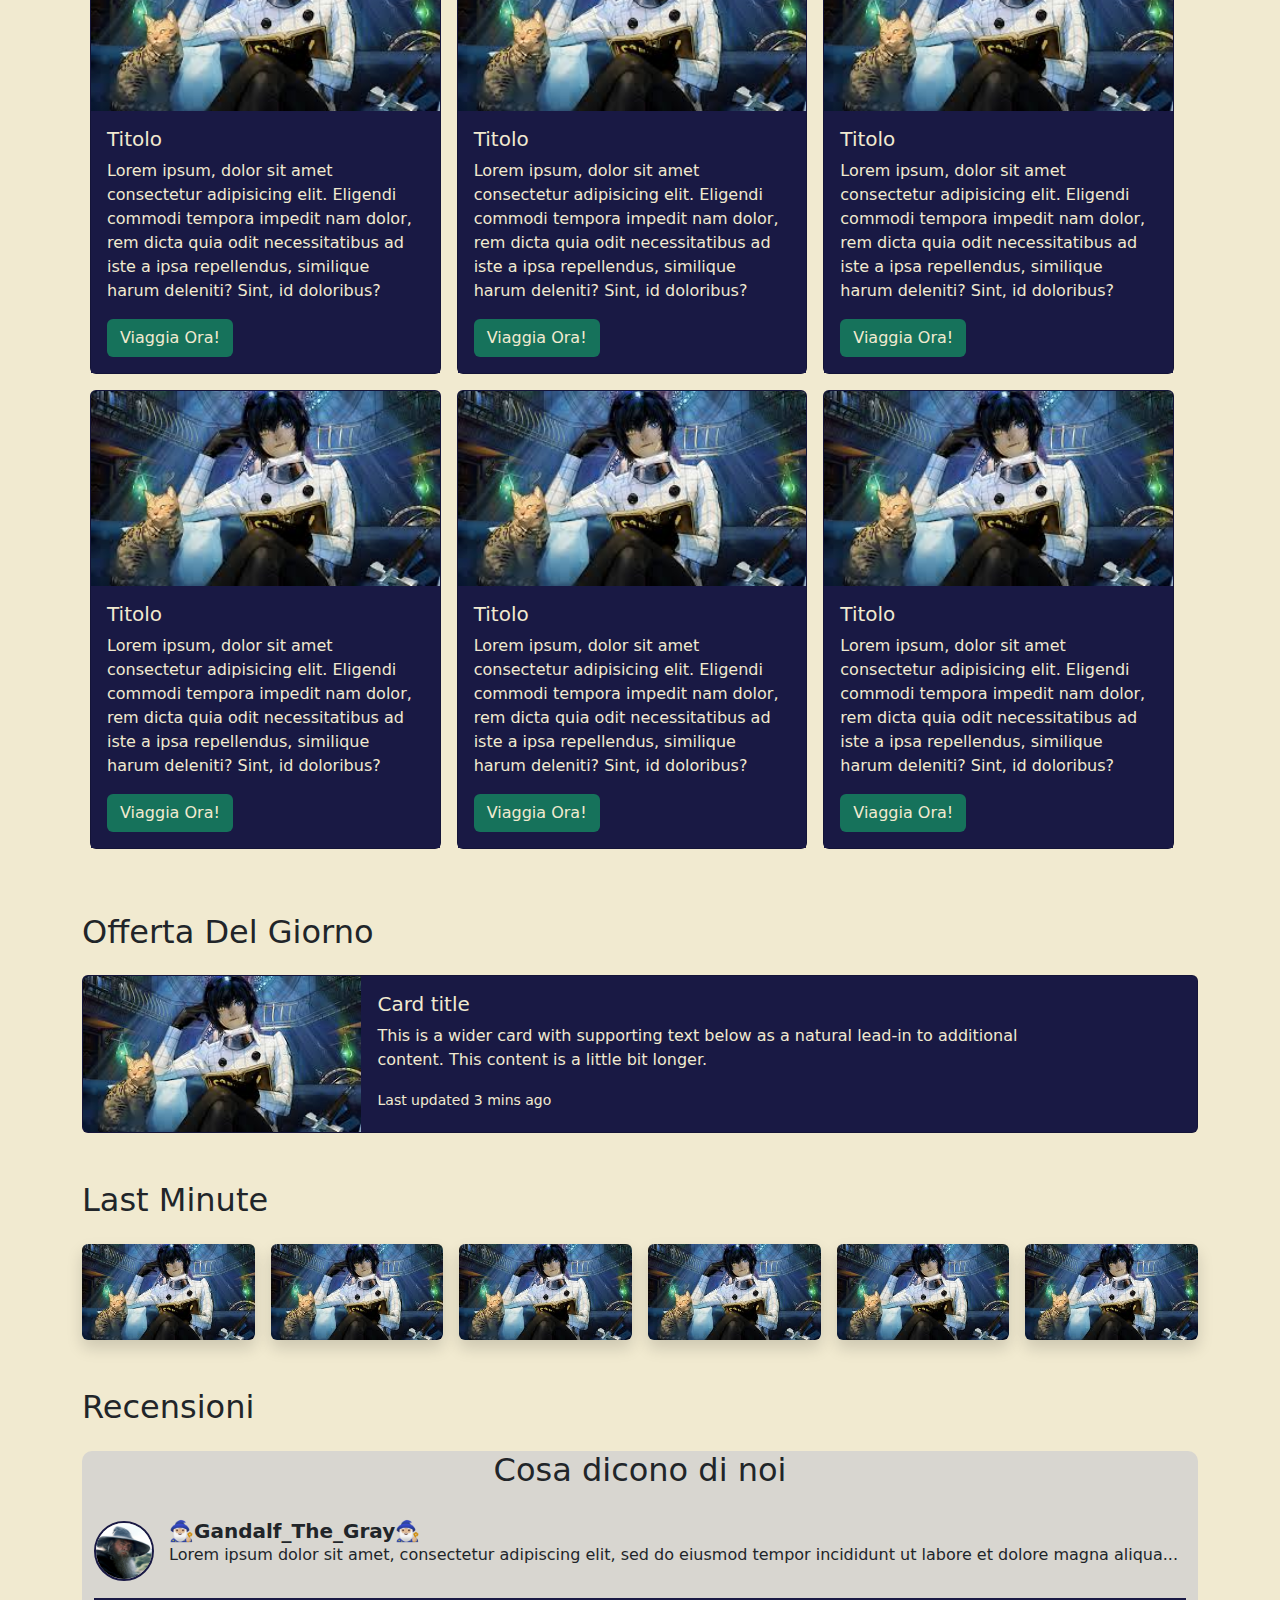
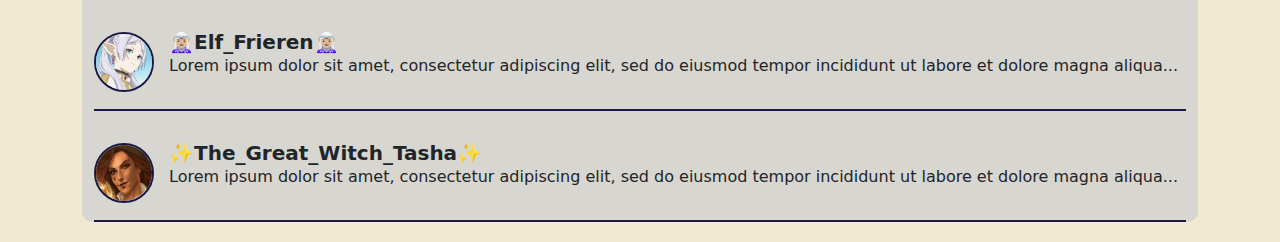
==== commit 4c5d68f4: "miglioramento 2" ====
--- a/index.html
+++ b/index.html
@@ -83,12 +83,13 @@
       <section id="agencyInfo" class="container mt-md-5 mb-md-5">
         <div class="infoContainer">
           <div class="agencyName">
+            <img src="./assets/img/logo-trs.png" alt="" />
             <h1>Seeking Fantasy</h1>
             <h3><i>Fantasy Travel Agency</i></h3>
           </div>
           <div class="viaggiaOra">
             <p><i>"travel to fantastic worlds beyond your imagination"</i></p>
-            <button>Viaggia Ora !</button>
+            <button class="button">Viaggia Ora !</button>
           </div>
         </div>
       </section>
--- a/assets/css/style.css
+++ b/assets/css/style.css
@@ -71,10 +71,11 @@
 
 /* Agenzia Info */
 #agencyInfo {
-  background-color: #d8d6d0;
+  background-color: #191944de;
   padding: 2em;
   border-radius: 10px;
   text-align: center;
+  color: #f1ead0;
 }
 
 .agencyName {
@@ -93,7 +94,6 @@
 }
 
 .viaggiaOra p {
-  font-family: "Franklin Gothic Medium", "Arial Narrow", Arial, sans-serif;
   margin-bottom: 2em;
 }
 
@@ -142,6 +142,7 @@
   top: 5px;
   right: 5px;
 }
+
 /* Last Minute */
 .cursor-pointer {
   cursor: pointer !important;
